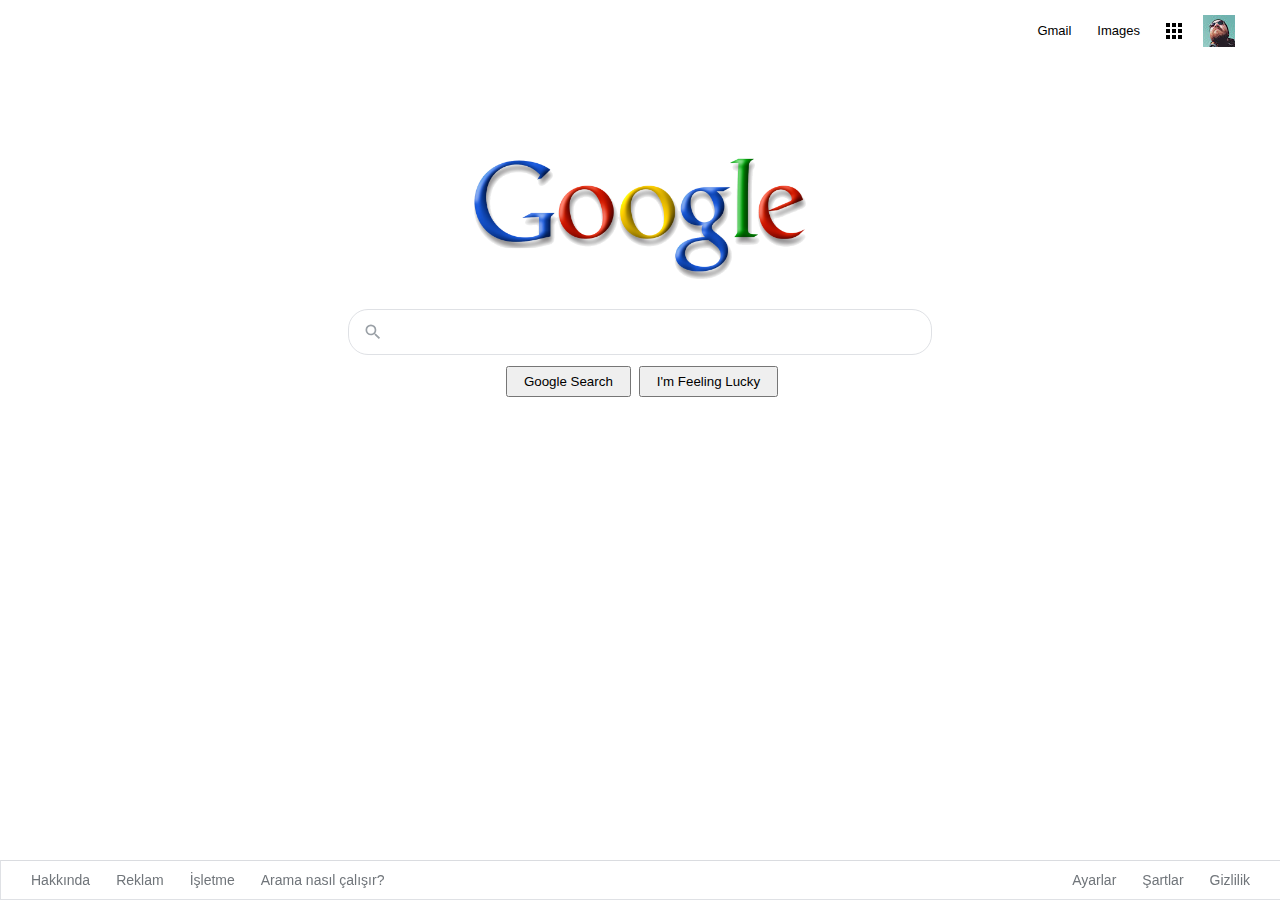
==== TASK-6/index.html @ 8ef1fde1 "Ödev 6 yapıldı" ====
<!DOCTYPE html>
<html lang="en">
  <head>
    <meta charset="UTF-8" />
    <meta name="viewport" content="width=device-width, initial-scale=1.0" />
    <link rel="stylesheet" href="style.css" />
    <title>Google</title>
  </head>
  <body>
    <div class="panel">
        <nav>
            <ul class="header">
              <li class="headerli" style="float: right; margin-right: 15px;">
                <a href="" target="_blank"><img src="/TASK-6/Assets/profilepic.jpg" alt="" style="margin-right: 1px;"/></a>
              </li>
              <li style="margin: 8px; float: right;" class="headerli">
                <a href=""><img src="/TASK-6/Assets/appsbutton.svg" alt="" style="width: 16px; height: 16px; margin-right: 3px;"></a>
              </li>
              <li style="margin: 8px; float: right;" class="headerli">
                <a href="">Images</a>
              </li>
              <li style="margin: 8px; float: right;" class="headerli">
                <a href="">Gmail</a>
              </li>
            </ul>
          </nav>
      <div class="container">
        <img src="/TASK-6/Assets/googlefirstlogo.png" width="350px" alt=""/>
      </div>
      <div class="search-area">
        <div class="search">
          <div class="search-img">
            <span>
              <svg focusable="false" xmlns="http://www.w3.org/2000/svg" viewBox="0 0 24 24">
                <path d="M15.5 14h-.79l-.28-.27A6.471 6.471 0 0 0 16 9.5 6.5 6.5 0 1 0 9.5 16c1.61 0 3.09-.59 4.23-1.57l.27.28v.79l5 4.99L20.49 19l-4.99-5zm-6 0C7.01 14 5 11.99 5 9.5S7.01 5 9.5 5 14 7.01 14 9.5 11.99 14 9.5 14z"></path>
              </svg>
            </span>
          </div>
          <div class="input-enter">
            <div class="input-area">
              <input type="text" class="input" maxlength="2048" autofocus="true"/>
            </div>
          </div>
        </div>
      </div>

      <div class="buttons">
        <a href=""><button class="googlesearch">Google Search</button></a>
        <a href=""><button class="feelinglucky">I'm Feeling Lucky</button></a>
      </div>
    </div>
    
    <nav>
      <ul class="footer">
        <li class="footerli">
          <a href="">Hakkında</a>
        </li>
        <li class="footerli">
          <a href="">Reklam</a>
        </li>
        <li class="footerli">
          <a href="">İşletme</a>
        </li>
        <li class="footerli">
          <a href="">Arama nasıl çalışır?</a>
        </li>
        <li class="footerli" style="float: right; margin-right: 35px">
          <a href="">Gizlilik</a>
        </li>
        <li class="footerli" style="float: right">
          <a href="">Şartlar</a>
        </li>
        <li class="footerli" style="float: right">
          <a href="">Ayarlar</a>
        </li>
      </ul>
    </nav>
  </body>
</html>
---- TASK-6/style.css ----
.header {
    list-style-type: none;
    margin: 10px;
    overflow: hidden;
    margin-right: 16px;
    font-family: arial,sans-serif;
    font-size: 13px;
}
  
.headerli a {
    display: block;
    color: black;
    text-align: center;
    padding: 5px 5px;
    text-decoration: none;
}
  
.headerli a:hover {
    text-decoration: underline;
}
  
.container {
    text-align: center;
    margin: 100px;
}
  
.search-area {
    background: #fff;
    display: flex;
    border: 1px solid #dfe1e5;
    box-shadow: none;
    z-index: 3;
    height: 44px;
    margin: 0 auto;
    margin-top: -77px;
    width: 582px;
    justify-content: center;

    border-top-left-radius: 20px;
    border-bottom-left-radius: 20px;
    border-top-right-radius: 20px;
    border-bottom-right-radius: 20px;
}

.buttons {
    text-align: center;
}
  
.search-area:hover {
    box-shadow: 0 2px 3px 0 rgba(0,0,0,0.24), 0 2px 5px 0 rgba(0,0,0,0.19);
}
  
.search {
    flex: 1;
    display: flex;
    padding: 5px 8px 0 16px;
    padding-left: 14px;
}
  
.search-img {
    display: flex;
    align-items: center;
    padding-right: 13px;
    margin-top: -5px;
}
  
.search-img span {
    color: #9aa0a6;
    height: 20px;
    width: 20px;
    margin-top: 0px;
    display: inline-block;
    fill: currentColor;
    line-height: 24px;
    position: relative;
}
  
.input-enter {
    display: flex;
    flex: 1;
    flex-wrap: wrap;
}
  
.input-area {
    color: transparent;
    flex: 100%;
    white-space: pre;
    font: 16px arial, sans-serif;
    line-height: 34px;
    height: 34px !important;
    display: block;
}
  
.input {
    margin: 0;
    padding: 0;
    color: rgba(0, 0, 0, 0.87);
    word-wrap: break-word;
    outline: none;
    display: flex;
    flex: 100%;
    margin-top: -68px;
    font: 16px arial, sans-serif;
    line-height: 34px;
    height: 34px !important;
    text-rendering: auto;
    letter-spacing: normal;
    word-spacing: normal;
    text-transform: none;
    text-indent: 0px;
    text-shadow: none;
    text-align: start;
    appearance: textfield;
    cursor: text;
    border: none;
}
  
.googlesearch {
    margin: 11px 4px;
    padding: 0 16px;
    line-height: 27px;
    min-width: 54px;
    text-align: center;
    cursor: pointer;
    user-select: none;
}
  
.feelinglucky {
    padding: 0 16px;
    line-height: 27px;
    min-width: 54px;
    text-align: center;
    cursor: pointer;
    user-select: none;
}
  
.footer {
    margin: 0;
    padding: 0;
    overflow: hidden;
    border: 1px solid #dfe1e5;
    border-top: 1px solid #dadce0;
    position: fixed;
    bottom: 0;
    width: 100%;
    margin-left: -8px;
    line-height: 10px;
}
  
.footerli {
    float: left;
    list-style-type: none;
}
  
.footerli a {
    display: block;
    color: #70757a;
    text-align: center;
    padding: 14px 16px;
    text-decoration: none;
    font-family: arial, sans-serif;
    font-size: 14px;
    margin-left: 14px;
    margin-right: -20px;
}
  
.footerli a:hover {
    text-decoration: underline;
}
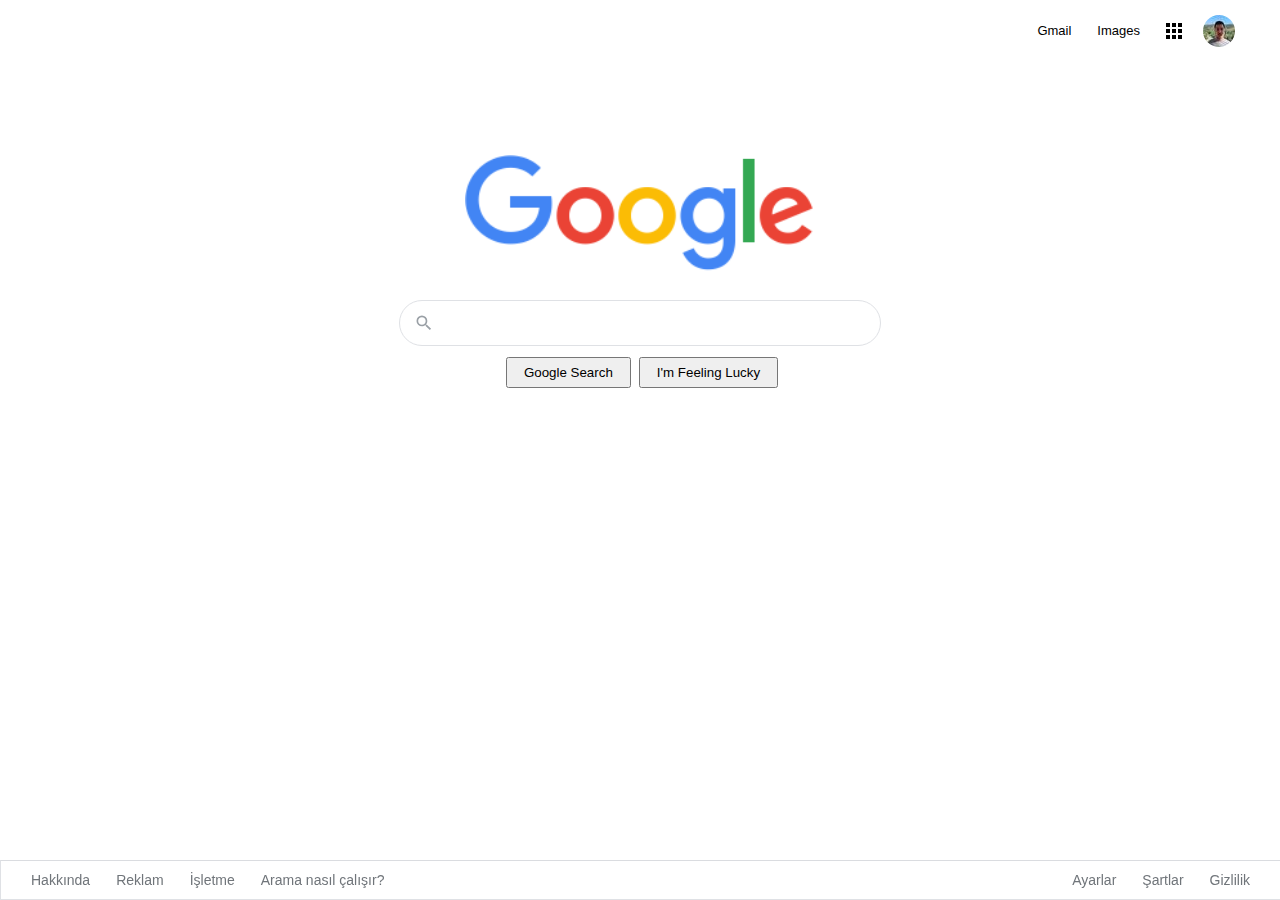
==== commit 6a713a39: "düzenleme yapıldı" ====
--- a/TASK-6/index.html
+++ b/TASK-6/index.html
@@ -11,7 +11,7 @@
         <nav>
             <ul class="header">
               <li class="headerli" style="float: right; margin-right: 15px;">
-                <a href="" target="_blank"><img src="/TASK-6/Assets/profilepic.jpg" alt="" style="margin-right: 1px;"/></a>
+                <a href="" target="_blank"><img class="image" src="/TASK-6/Assets/mertcantaskiran.jpg" alt="" style="margin-right: 1px;"/></a>
               </li>
               <li style="margin: 8px; float: right;" class="headerli">
                 <a href=""><img src="/TASK-6/Assets/appsbutton.svg" alt="" style="width: 16px; height: 16px; margin-right: 3px;"></a>
@@ -25,7 +25,7 @@
             </ul>
           </nav>
       <div class="container">
-        <img src="/TASK-6/Assets/googlefirstlogo.png" width="350px" alt=""/>
+        <img src="/TASK-6/Assets/logo.png" width="350px" alt=""/>
       </div>
       <div class="search-area">
         <div class="search">
--- a/TASK-6/style.css
+++ b/TASK-6/style.css
@@ -1,3 +1,7 @@
+.image{
+    border-radius: 100%;
+}
+
 .header {
     list-style-type: none;
     margin: 10px;
@@ -33,13 +37,13 @@
     height: 44px;
     margin: 0 auto;
     margin-top: -77px;
-    width: 582px;
+    width: 480px;
     justify-content: center;
 
-    border-top-left-radius: 20px;
-    border-bottom-left-radius: 20px;
-    border-top-right-radius: 20px;
-    border-bottom-right-radius: 20px;
+    border-top-left-radius: 25px;
+    border-bottom-left-radius: 25px;
+    border-top-right-radius: 25px;
+    border-bottom-right-radius: 25px;
 }
 
 .buttons {
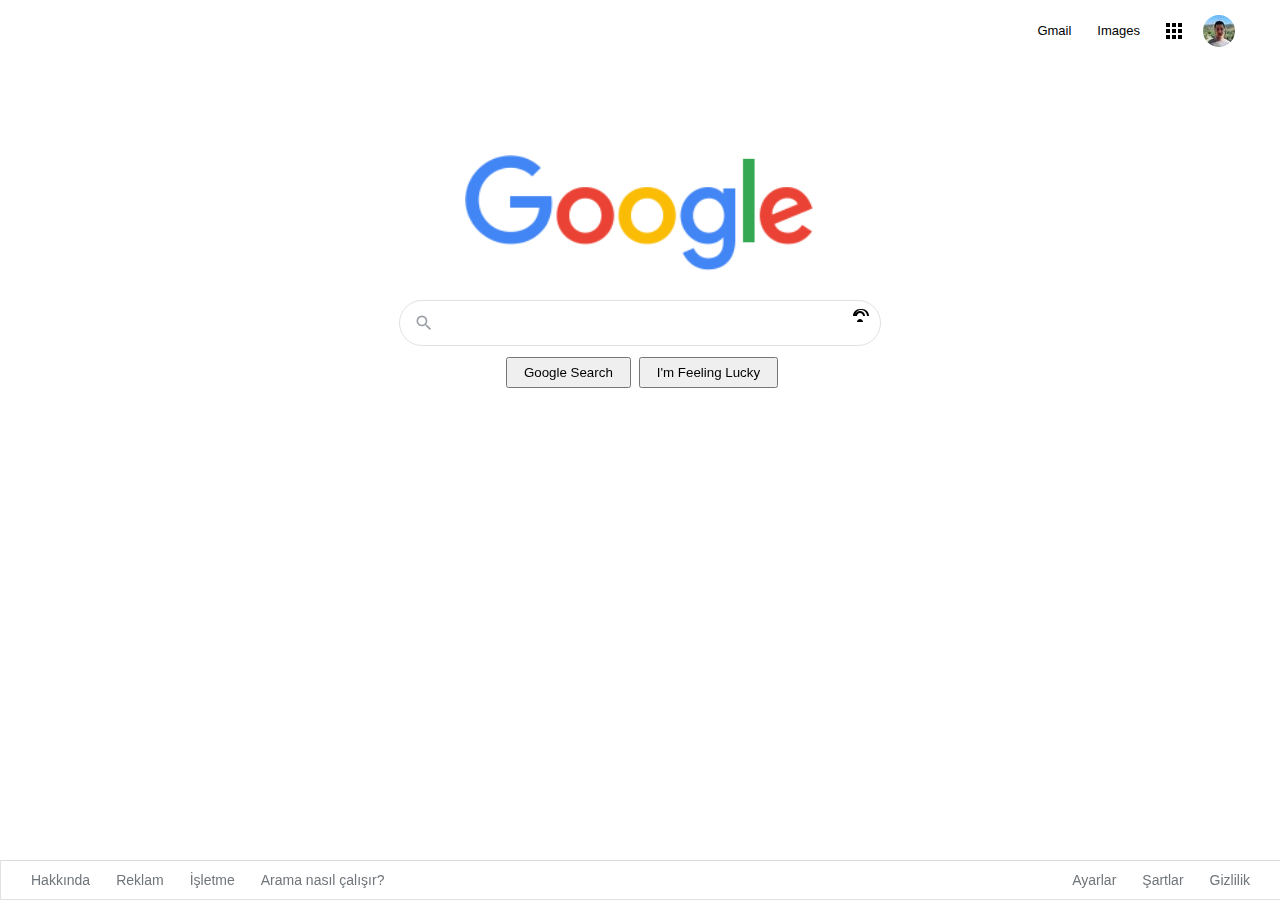
==== commit a287a866: "Update index.html" ====
--- a/TASK-6/index.html
+++ b/TASK-6/index.html
@@ -30,6 +30,7 @@
       <div class="search-area">
         <div class="search">
           <div class="search-img">
+            <!-- Arama ikonu -->
             <span>
               <svg focusable="false" xmlns="http://www.w3.org/2000/svg" viewBox="0 0 24 24">
                 <path d="M15.5 14h-.79l-.28-.27A6.471 6.471 0 0 0 16 9.5 6.5 6.5 0 1 0 9.5 16c1.61 0 3.09-.59 4.23-1.57l.27.28v.79l5 4.99L20.49 19l-4.99-5zm-6 0C7.01 14 5 11.99 5 9.5S7.01 5 9.5 5 14 7.01 14 9.5 11.99 14 9.5 14z"></path>
@@ -41,12 +42,20 @@
               <input type="text" class="input" maxlength="2048" autofocus="true"/>
             </div>
           </div>
+          <!-- Mikrofon ikonu -->
+          <div class="microphone-icon">
+            <span>
+              <svg focusable="false" xmlns="http://www.w3.org/2000/svg" viewBox="0 0 24 24" width="24" height="24" fill="black">
+                <path d="M12 3C8.14 3 5 6.14 5 10H7c0-3.31 2.69-6 6-6s6 2.69 6 6h2c0-3.86-3.14-7-7-7zM9 10H7c0-2.76 2.24-5 5-5s5 2.24 5 5h-2c0-1.66-1.34-3-3-3s-3 1.34-3 3zM12 13c1.66 0 3 1.34 3 3H9c0-1.66 1.34-3 3-3z"></path>
+              </svg>
+            </span>
+          </div>
         </div>
       </div>
 
       <div class="buttons">
-        <a href=""><button class="googlesearch">Google Search</button></a>
-        <a href=""><button class="feelinglucky">I'm Feeling Lucky</button></a>
+        <a href=""><button class="googlesearch custom-button">Google Search</button></a>
+        <a href=""><button class="feelinglucky custom-button">I'm Feeling Lucky</button></a>
       </div>
     </div>
     
@@ -76,4 +85,4 @@
       </ul>
     </nav>
   </body>
-</html>+</html>
